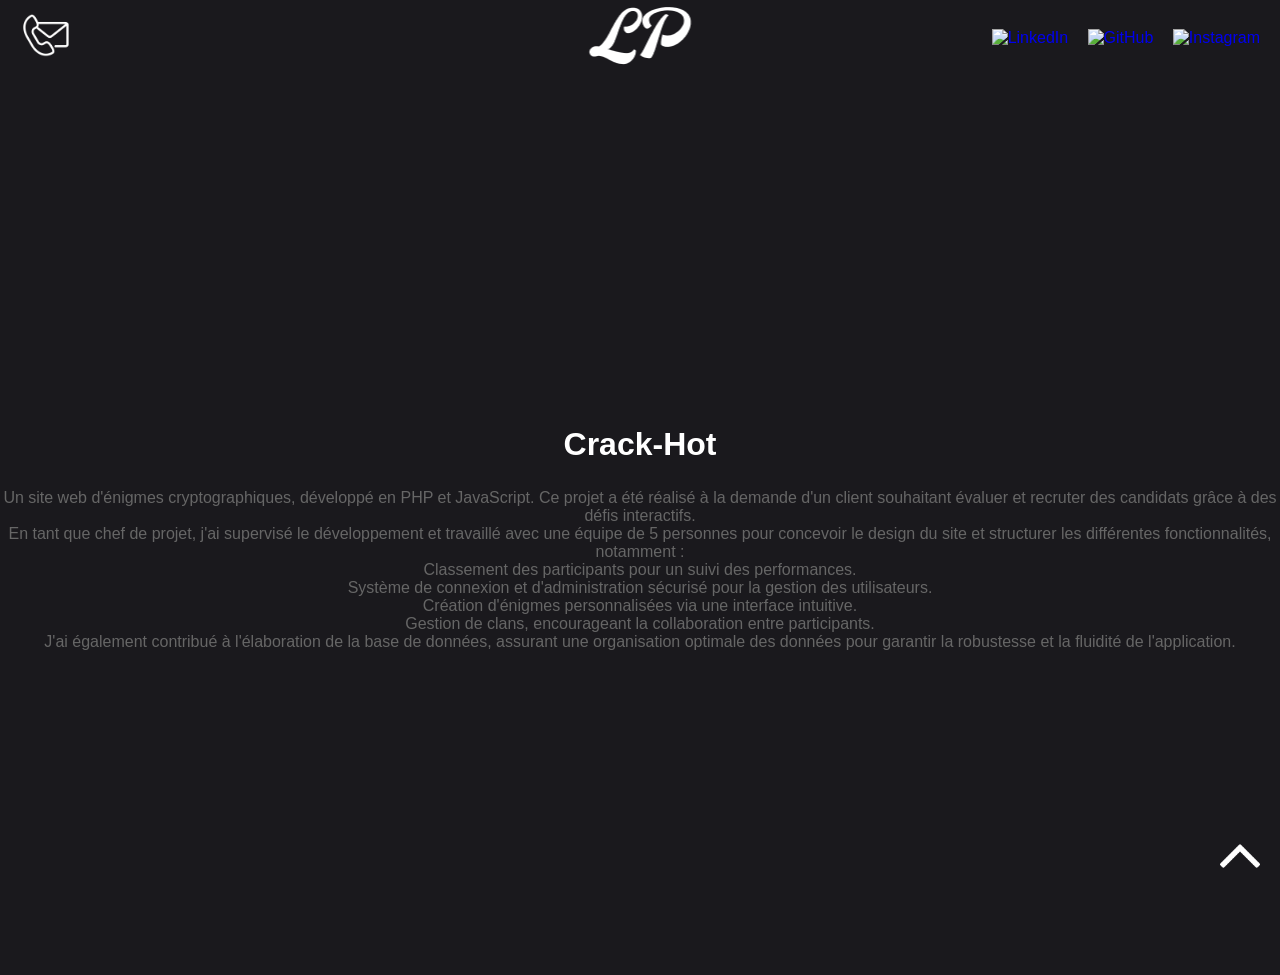
==== projet/projet1.html @ 4616f8ae "Push des pages pour les projets" ====
<!DOCTYPE html>
<html lang="fr">
<head>
    <meta charset="UTF-8">
    <meta name="viewport" content="width=device-width, initial-scale=1.0">
    <title>Portfolio Enzo Leprince</title>
    <link rel="stylesheet" href="../style.css">
    <link rel="icon" href="../public/img/LP.png" sizes="16x16">
</head>
<body>
    <header>
        <nav>
            
            <a href="#contact" target="_blank" title="Contact" class="contact-link">
                <img src="../public/img/courriel-de-contact.png" alt="Contact">
            </a>
            
            <div class="logo">
                <a href="../index.html" title="Accueil">
                    <img src="../public/img/LP.png" alt="Logo">
                </a>
            </div>
            <div class="social-links">
                <a href="https://www.linkedin.com/in/enzo-leprince-6a1721253/" target="_blank" title="LinkedIn">
                    <img src="https://cdn-icons-png.flaticon.com/512/174/174857.png" alt="LinkedIn">
                </a>
                <a href="https://github.com/enzopelo1" target="_blank" title="GitHub">
                    <img src="https://cdn-icons-png.flaticon.com/512/733/733553.png" alt="GitHub">
                </a>
                <a href="https://www.instagram.com/enzo.leprince" target="_blank" title="Instagram">
                    <img src="https://cdn-icons-png.flaticon.com/512/2111/2111463.png" alt="Instagram">
                </a>
            </div>
        </nav>
    </header>

    <a id="scroll-to-top" href="#">
        <img src="../public/img/fleche-vers-le-haut.png" alt="Scroll to top" class="fleche">
    </a>

    <main>

        <h2>Crack-Hot</h2>
        <p>Un site web d'énigmes cryptographiques, développé en PHP et JavaScript. Ce projet a été réalisé à la demande d'un client souhaitant évaluer et recruter des candidats grâce à des défis interactifs.</p> 

        <p>En tant que chef de projet, j'ai supervisé le développement et travaillé avec une équipe de 5 personnes pour concevoir le design du site et structurer les différentes fonctionnalités, notamment :</p>

        <p>Classement des participants pour un suivi des performances.</p>
        <p>Système de connexion et d'administration sécurisé pour la gestion des utilisateurs.</p>
        <p>Création d'énigmes personnalisées via une interface intuitive.</p>
        <p>Gestion de clans, encourageant la collaboration entre participants.</p>
        <p>J'ai également contribué à l'élaboration de la base de données, assurant une organisation optimale des données pour garantir la robustesse et la fluidité de l'application.</p>
    </main>
</body>
</html>
---- style.css ----
/* Reset de base */
body {
    font-family: Arial, sans-serif;
    background-size: cover;
    background-repeat: no-repeat;
    background-color: #1a191d; /* Couleur de fond par défaut */
    margin: 0;
    padding: 0;
    color: white;
}

.scrolled {
    background-color: #141414;
    background-image: none;
}

.glow {
    position: fixed;
    bottom: 0;
    left: 0;
    width: 100%;
    height: 150px; /* Hauteur augmentée pour un effet plus diffus */
    background: radial-gradient(ellipse at bottom, rgba(255, 255, 255, 0.2) 0%, rgba(255, 255, 255, 0) 80%);
    pointer-events: none; /* Ne bloque pas les interactions utilisateur */
    filter: blur(20px); /* Effet de flou pour estomper la lueur */
    opacity: 1; /* Opacité initiale */
    transition: opacity 0.3s ease;
}

.glow.hidden {
    opacity: 0; /* Masque la lueur lorsque vous scrollez */
}

h2 {
    font-size: 2rem;
    color: #fff;
}

body, h1, p, a, img {
    margin: 0;
    padding: 0;
    box-sizing: border-box;
}

/* Navigation */
header {
    color: #fff;
    padding: 10px 20px;
}

nav {
    display: flex;
    justify-content: space-between;
    align-items: center;
    position: relative;
}

.contact-link img{
    width: 10%;
    height: 10%;
    transition: transform 0.3s;
}

.social-links a {
    margin-left: 15px;
    text-decoration: none;
}

.social-links img {
    width: 24px;
    height: 24px;
    transition: transform 0.3s;
}

.social-links img:hover {
    transform: scale(1.2);
}

.logo {
    position: absolute;
    left: 50%;
    transform: translateX(-50%);
}


/* Main */
main {
    display: flex;
    flex-direction: column;
    justify-content: center;
    align-items: center;
    height: 100vh;
    text-align: center;
}
h1 {
    margin-bottom: 10px;
    font-size: 3rem;
    color: #fff;
}

p {
    font-size: 1rem;
    color: #666;
}

.violet {
    color: #8a2be2;
}

.scroll-down {
    display: block;
    margin: 20px auto;
    width: 50px;
    height: 50px;
    cursor: pointer;
    text-align: center;
}

.scroll-down img {
    width: 100%;
    height: auto;
    color : white;
}





/* Section projets */

#more {
    margin-top: 20%; /* Ajouter un padding supérieur */
    margin-bottom: 20%; /* Ajouter un padding inférieur */
    position: relative; /* Assurer un positionnement relatif */
}

section {
    display: flex;
    flex-direction: column;
    justify-content: center;
    align-items: center;
    height: 100vh;
}
.projects-grid {
    display: grid;
    grid-template-columns: repeat(3, 1fr);
    gap: 20px;
    padding-left: 100px;
    padding-right: 100px;
    margin-top: 20px;
}

.project-card {
    background-color: #201f23;
    border-radius: 5px;
    overflow: hidden;
    text-align: left;
    text-decoration: none;
    display: flex;
    flex-direction: column;
    transition: transform 0.3s ease; /* Ajout de la transition */
    min-height: 350px; /* Définir une hauteur minimale */

}

.project-card:hover {
    transform: scale(1.05); /* Agrandissement de la carte au survol */
}

.project-card img {
    width: 100%;
    height: auto;
    object-fit: cover;
    border-top-left-radius: 5px;
    border-top-right-radius: 5px;
}

.project-info {
    padding: 20px;
    display: flex;
    flex-direction: column;
    justify-content: space-between;
    flex-grow: 1;
}

.learn-more {
    align-self: flex-end;
    margin-top: auto;
    padding: 10px 0 10px 10px;
    color: white;
    text-decoration: none;
    border-radius: 5px;
    transition: transform 0.3s ease;
}

.learn-more:hover {
    text-decoration: underline;
}

.project-info h3 {
    margin-bottom: 5px;
    font-size: 1.2rem;
    color: #fff;
}

.project-info p {
    font-size: 1rem;
    color: #aaa;
}

.project-card.wide {
    grid-column: span 2; /* Largeur doublée pour certains projets */
}


/* Scroll top button */
#scroll-to-top {
    position: fixed;
    bottom: 20px;
    right: 20px;
    z-index: 1000;
}

#scroll-to-top .fleche {
    width: 40px;
    height: 40px;
    cursor: pointer;
}





/* Footer */
footer {
    background-color: #000;
    color: #fff;
    display: flex;
    justify-content: space-between;
    align-items: center;
    padding: 100px;
    font-size: 0.9rem;
}

.footer-left {
    max-width: 50%;

}

.footer-left p {
    color: #d1d1d1;
    font-size: 20px;
}

.footer-left .titre-footer {
    position: relative; /* Nécessaire pour le positionnement absolu du pseudo-élément */
    color: #fff;
    font-size: 1.9rem;
    display: inline-block; /* Nécessaire pour le positionnement précis */
    background-color: transparent; /* S'assure que le fond du texte ne masque pas la ligne */
    z-index: 1; /* Gère les couches visuelles */
    margin-bottom: 10px;
}

.titre-footer::after {
    content: ""; /* Crée la ligne de soulignement */
    position: absolute;
    bottom: 5px; /* Décale sous le texte */
    left: 5px; /* Décale légèrement vers la droite */
    width: 100%; /* Largeur du soulignement */
    height: 10px; /* Épaisseur */
    background-color: #8a2be2; /* Couleur violette */
    z-index: -1; /* Place la ligne sous le texte, mais au-dessus du fond */
}




.footer-right {
    text-align: right;
}

.footer-right a {
    color: #fff;
    text-decoration: none;
    margin-left: 10px;
    font-size: 1.2rem;
    position: relative;
    z-index: 1; /* Place le texte au-dessus par défaut */
    transition: color 0.3s ease;
}


.footer-right a::after {
    content: ""; /* Crée l'effet de soulignement */
    position: absolute;
    bottom: -1px; /* Position en dessous du texte */
    left: 5px; /* Décale légèrement le soulignement */
    width: 0%; /* Initialement invisible */
    height: 8px; /* Épaisseur de la ligne */
    background-color: #8a2be2; /* Couleur violette */
    z-index: -1; /* Place la ligne derrière le texte */
    transition: width 0.3s ease; /* Animation fluide lors du survol */
}

.footer-right a:hover::after {
    width: 100%; /* Étend la ligne sur toute la largeur lors du survol */
}
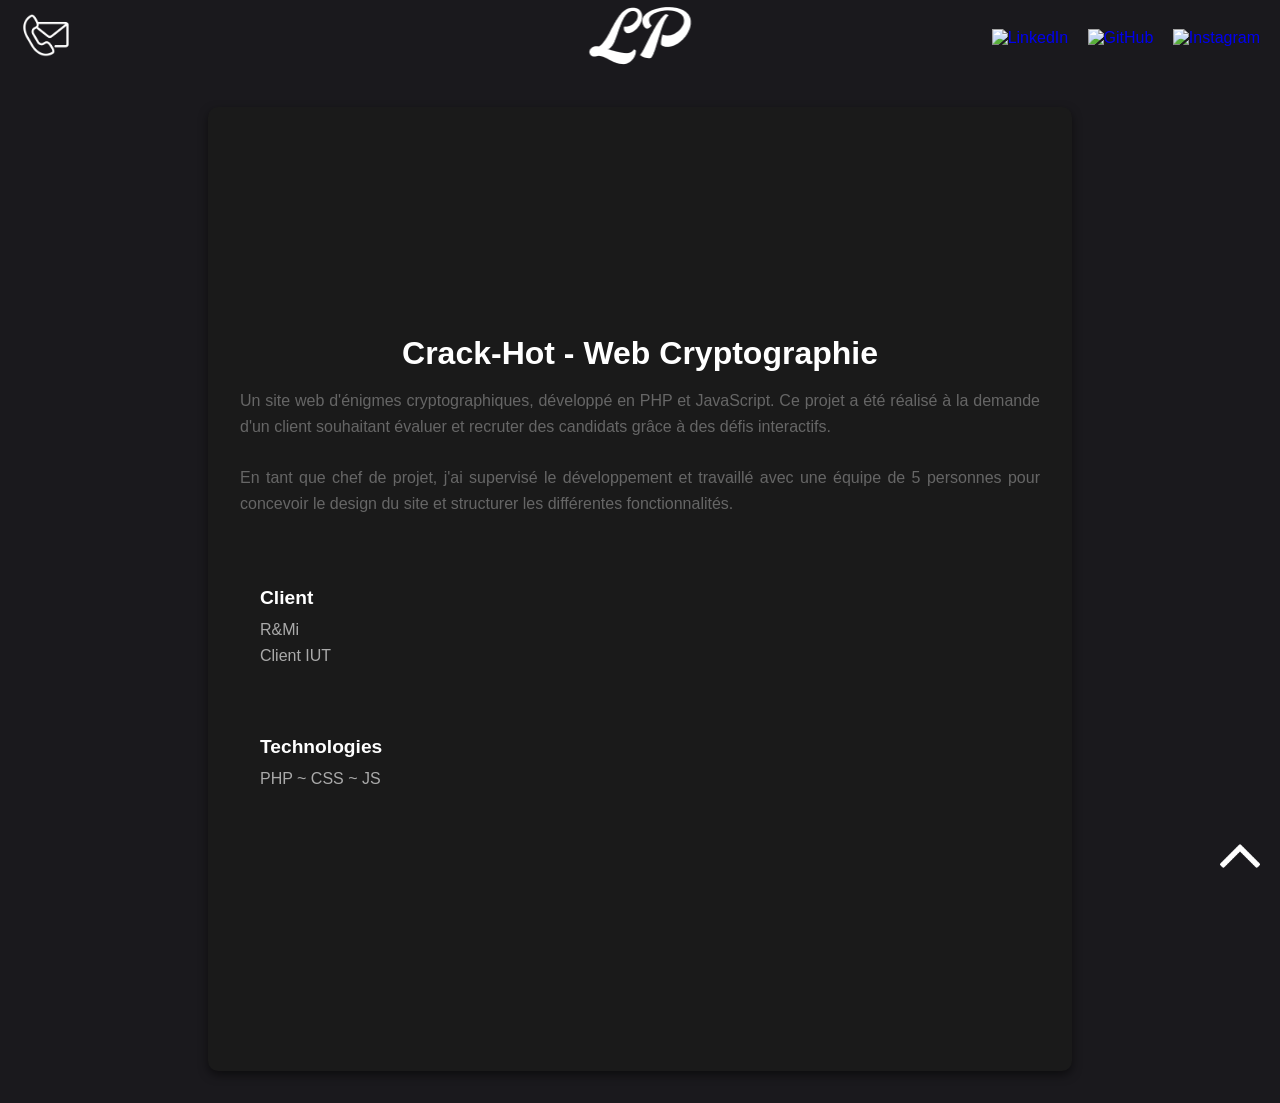
==== commit 61d1c3c2: "Ajout du titre et de la description" ====
--- a/projet/projet1.html
+++ b/projet/projet1.html
@@ -38,18 +38,29 @@
         <img src="../public/img/fleche-vers-le-haut.png" alt="Scroll to top" class="fleche">
     </a>
 
-    <main>
-
-        <h2>Crack-Hot</h2>
-        <p>Un site web d'énigmes cryptographiques, développé en PHP et JavaScript. Ce projet a été réalisé à la demande d'un client souhaitant évaluer et recruter des candidats grâce à des défis interactifs.</p> 
-
-        <p>En tant que chef de projet, j'ai supervisé le développement et travaillé avec une équipe de 5 personnes pour concevoir le design du site et structurer les différentes fonctionnalités, notamment :</p>
-
-        <p>Classement des participants pour un suivi des performances.</p>
-        <p>Système de connexion et d'administration sécurisé pour la gestion des utilisateurs.</p>
-        <p>Création d'énigmes personnalisées via une interface intuitive.</p>
-        <p>Gestion de clans, encourageant la collaboration entre participants.</p>
-        <p>J'ai également contribué à l'élaboration de la base de données, assurant une organisation optimale des données pour garantir la robustesse et la fluidité de l'application.</p>
-    </main>
+    <section class="project-section">
+        <div class="project-header">
+            <h1>Crack-Hot - Web Cryptographie</h1>
+        </div>
+        <div class="project-content">
+            <p>
+                Un site web d'énigmes cryptographiques, développé en PHP et JavaScript. Ce projet a été réalisé à la demande d'un client souhaitant évaluer et recruter des candidats grâce à des défis interactifs.
+                <br><br>
+                En tant que chef de projet, j'ai supervisé le développement et travaillé avec une équipe de 5 personnes pour concevoir le design du site et structurer les différentes fonctionnalités.
+            </p>
+            <div class="project-info">
+                <div>
+                    <h3>Client</h3>
+                    <p>R&Mi<br>Client IUT</p>
+                </div>
+                <div>
+                    <h3>Technologies</h3>
+                    <p>PHP ~ CSS ~ JS</p>
+                </div>
+            </div>
+        </div>
+    </section>
+    
+    
 </body>
 </html>
--- a/style.css
+++ b/style.css
@@ -307,3 +307,52 @@
     width: 100%; /* Étend la ligne sur toute la largeur lors du survol */
 }
 
+
+
+.project-section {
+    background-color: #1a1a1a;
+    color: #fff;
+    padding: 2rem;
+    margin: 2rem auto;
+    border-radius: 10px;
+    max-width: 800px;
+    box-shadow: 0 4px 10px rgba(0, 0, 0, 0.5);
+    font-family: 'Arial', sans-serif;
+}
+
+.project-header h1 {
+    font-size: 2rem;
+    font-weight: bold;
+    text-align: center;
+    margin-bottom: 1rem;
+}
+
+.project-content p {
+    font-size: 1rem;
+    line-height: 1.6;
+    margin-bottom: 2rem;
+    text-align: justify;
+}
+
+.project-info {
+    display: flex;
+    justify-content: space-between;
+    gap: 1rem;
+}
+
+.project-info h3 {
+    font-size: 1.2rem;
+    font-weight: bold;
+    margin-bottom: 0.5rem;
+}
+
+.project-info p {
+    font-size: 1rem;
+}
+
+@media (max-width: 768px) {
+    .project-info {
+        flex-direction: column;
+        gap: 1rem;
+    }
+}
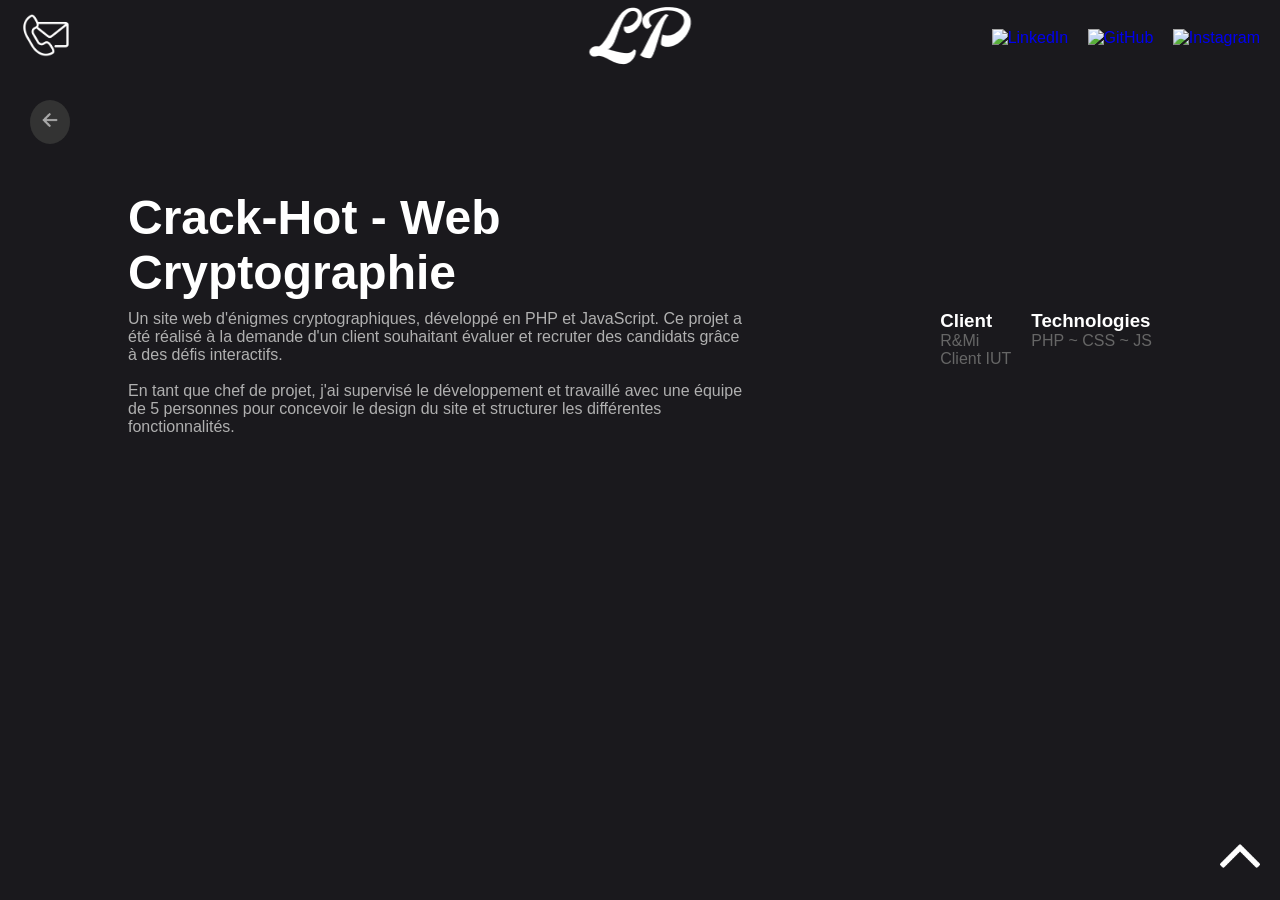
==== commit e1f40389: "Début de la descriptions de Crack-Hot" ====
--- a/projet/projet1.html
+++ b/projet/projet1.html
@@ -34,33 +34,33 @@
         </nav>
     </header>
 
+    <a href="javascript:history.back()" class="back-button" title="Retour">
+        <img src="../public/img/fleche-arriere.png" alt="Retour">
+    </a>
     <a id="scroll-to-top" href="#">
         <img src="../public/img/fleche-vers-le-haut.png" alt="Scroll to top" class="fleche">
     </a>
 
-    <section class="project-section">
-        <div class="project-header">
-            <h1>Crack-Hot - Web Cryptographie</h1>
-        </div>
-        <div class="project-content">
-            <p>
-                Un site web d'énigmes cryptographiques, développé en PHP et JavaScript. Ce projet a été réalisé à la demande d'un client souhaitant évaluer et recruter des candidats grâce à des défis interactifs.
-                <br><br>
-                En tant que chef de projet, j'ai supervisé le développement et travaillé avec une équipe de 5 personnes pour concevoir le design du site et structurer les différentes fonctionnalités.
-            </p>
-            <div class="project-info">
-                <div>
-                    <h3>Client</h3>
-                    <p>R&Mi<br>Client IUT</p>
-                </div>
-                <div>
-                    <h3>Technologies</h3>
-                    <p>PHP ~ CSS ~ JS</p>
-                </div>
+    <div class="project-header">
+        <h1>Crack-Hot - Web <br>Cryptographie</h1>
+    </div>
+    <div class="project-content">
+        <p class="project-description">
+            Un site web d'énigmes cryptographiques, développé en PHP et JavaScript. Ce projet a été réalisé à la demande d'un client souhaitant évaluer et recruter des candidats grâce à des défis interactifs.
+            <br><br>
+            En tant que chef de projet, j'ai supervisé le développement et travaillé avec une équipe de 5 personnes pour concevoir le design du site et structurer les différentes fonctionnalités.
+        </p>
+        <div class="project-information">
+            <div>
+                <h3>Client</h3>
+                <p>R&Mi<br>Client IUT</p>
+            </div>
+            <div>
+                <h3>Technologies</h3>
+                <p>PHP ~ CSS ~ JS</p>
             </div>
         </div>
-    </section>
-    
+    </div>
     
 </body>
 </html>
--- a/style.css
+++ b/style.css
@@ -309,50 +309,91 @@
 
 
 
-.project-section {
-    background-color: #1a1a1a;
-    color: #fff;
-    padding: 2rem;
-    margin: 2rem auto;
-    border-radius: 10px;
-    max-width: 800px;
-    box-shadow: 0 4px 10px rgba(0, 0, 0, 0.5);
-    font-family: 'Arial', sans-serif;
+.back-button {
+    position: fixed;
+    top: 100px;
+    left: 30px;
+    background-color: #333;
+    border-radius: 50%;
+    padding: 10px;
+    z-index: 1000;
+    transition: transform 0.3s ease;
+}
+
+.back-button img {
+    width: 20px;
+    height: 20px;
+}
+
+.back-button:hover {
+    transform: scale(1.1);
 }
 
 .project-header h1 {
-    font-size: 2rem;
-    font-weight: bold;
-    text-align: center;
-    margin-bottom: 1rem;
-}
-
-.project-content p {
-    font-size: 1rem;
-    line-height: 1.6;
-    margin-bottom: 2rem;
-    text-align: justify;
-}
-
-.project-info {
-    display: flex;
-    justify-content: space-between;
-    gap: 1rem;
-}
-
-.project-info h3 {
-    font-size: 1.2rem;
-    font-weight: bold;
-    margin-bottom: 0.5rem;
-}
-
-.project-info p {
-    font-size: 1rem;
+    padding: 0;
+    
+}
+
+.project-header  {
+    width: 30%;
+    margin-left :10%;
+    margin-top: 9%;
+
+
+}
+
+.project-content {
+    display: flex;
+    justify-content: space-between;
+    align-items: flex-start;
+    margin-left: 10%;
+    margin-right: 10%;
+}
+
+.project-description {
+    width: 60%;
+}
+
+.project-content {
+    display: flex;
+    justify-content: space-between;
+    align-items: flex-start;
+    margin-left: 10%;
+    margin-right: 10%;
+}
+
+.project-description {
+    width: 60%;
+    color : rgb(176, 176, 176);
+}
+
+.project-information {
+    display: flex;
+    justify-content: flex-end;
+    gap: 20px; /* Espace entre les deux sections */
+    width: 40%;
+}
+
+.project-information h3 {
+    margin: 0;
+}
+
+.project-information div {
+    text-align: left;
 }
 
 @media (max-width: 768px) {
-    .project-info {
+    .project-content {
+        flex-direction: column;
+    }
+
+    .project-information {
         flex-direction: column;
         gap: 1rem;
+        width: 100%;
     }
-}
+
+    .project-description {
+        width: 100%;
+    }
+}
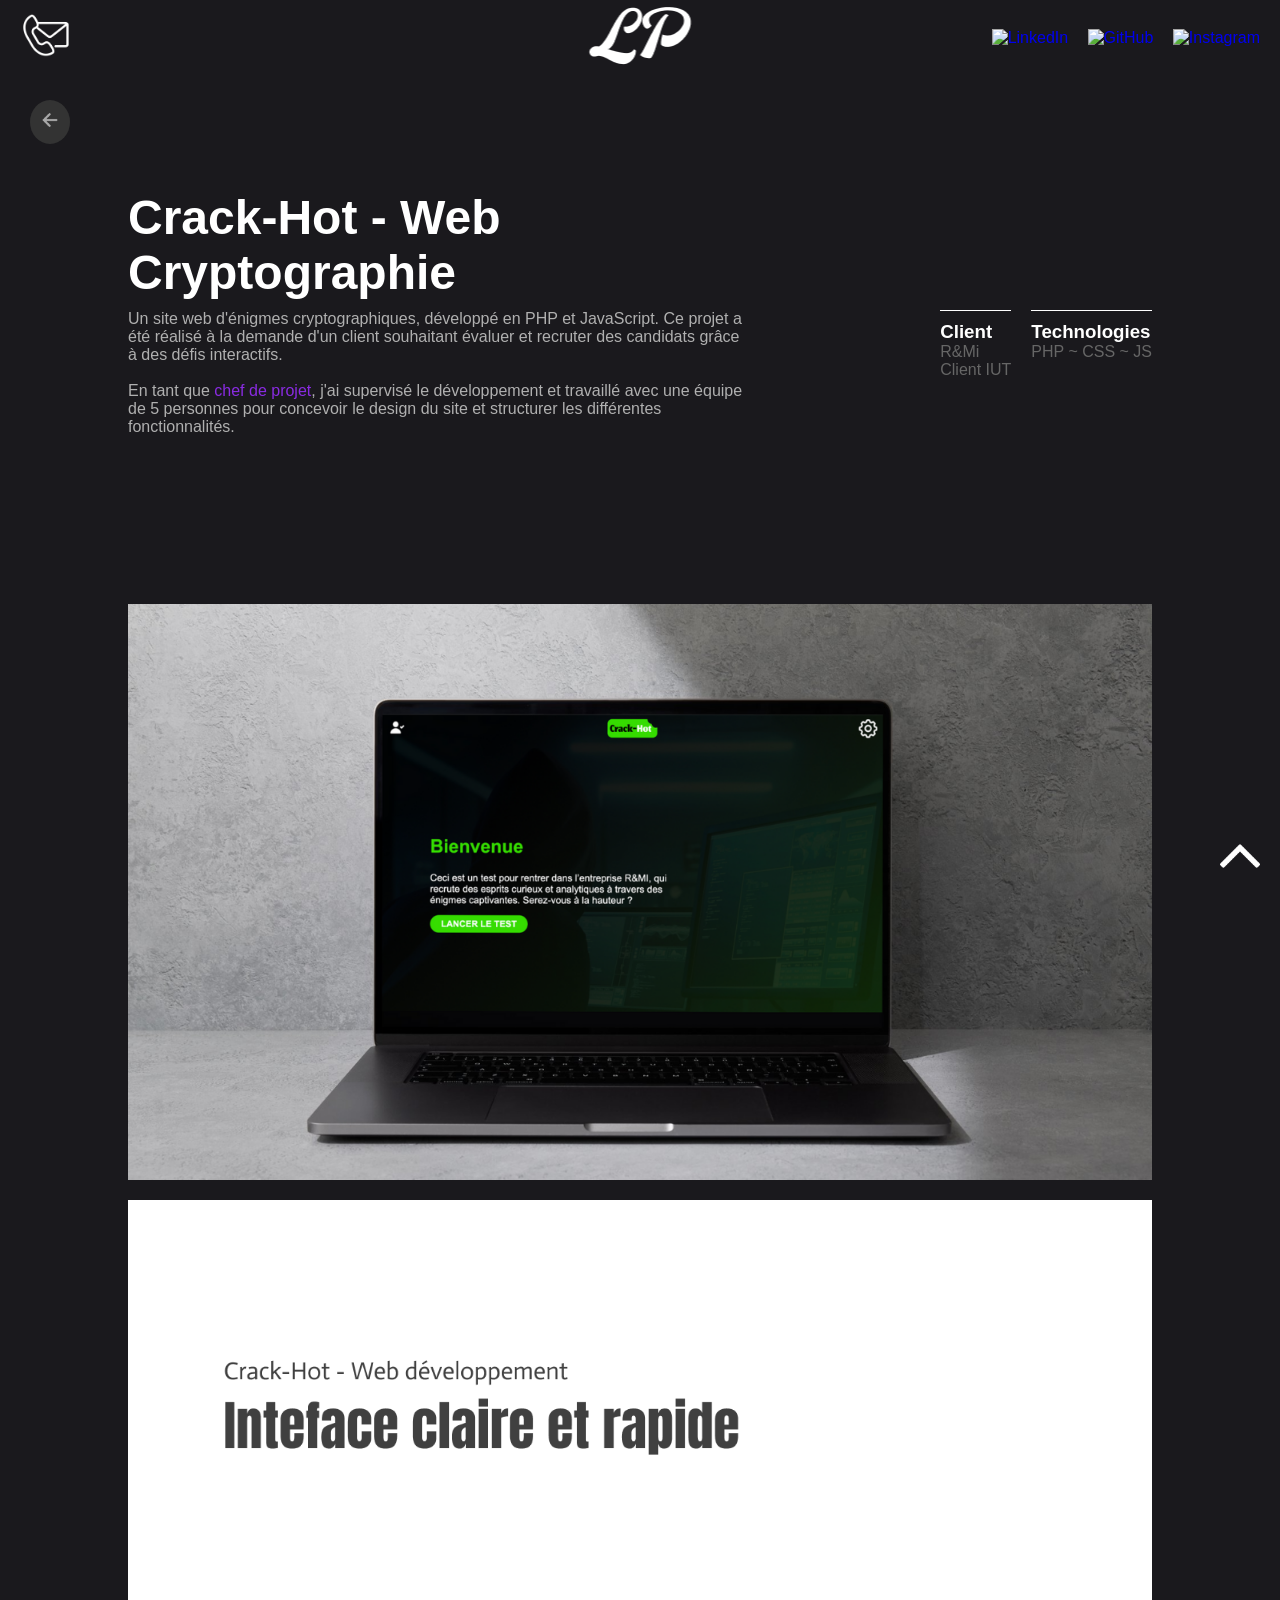
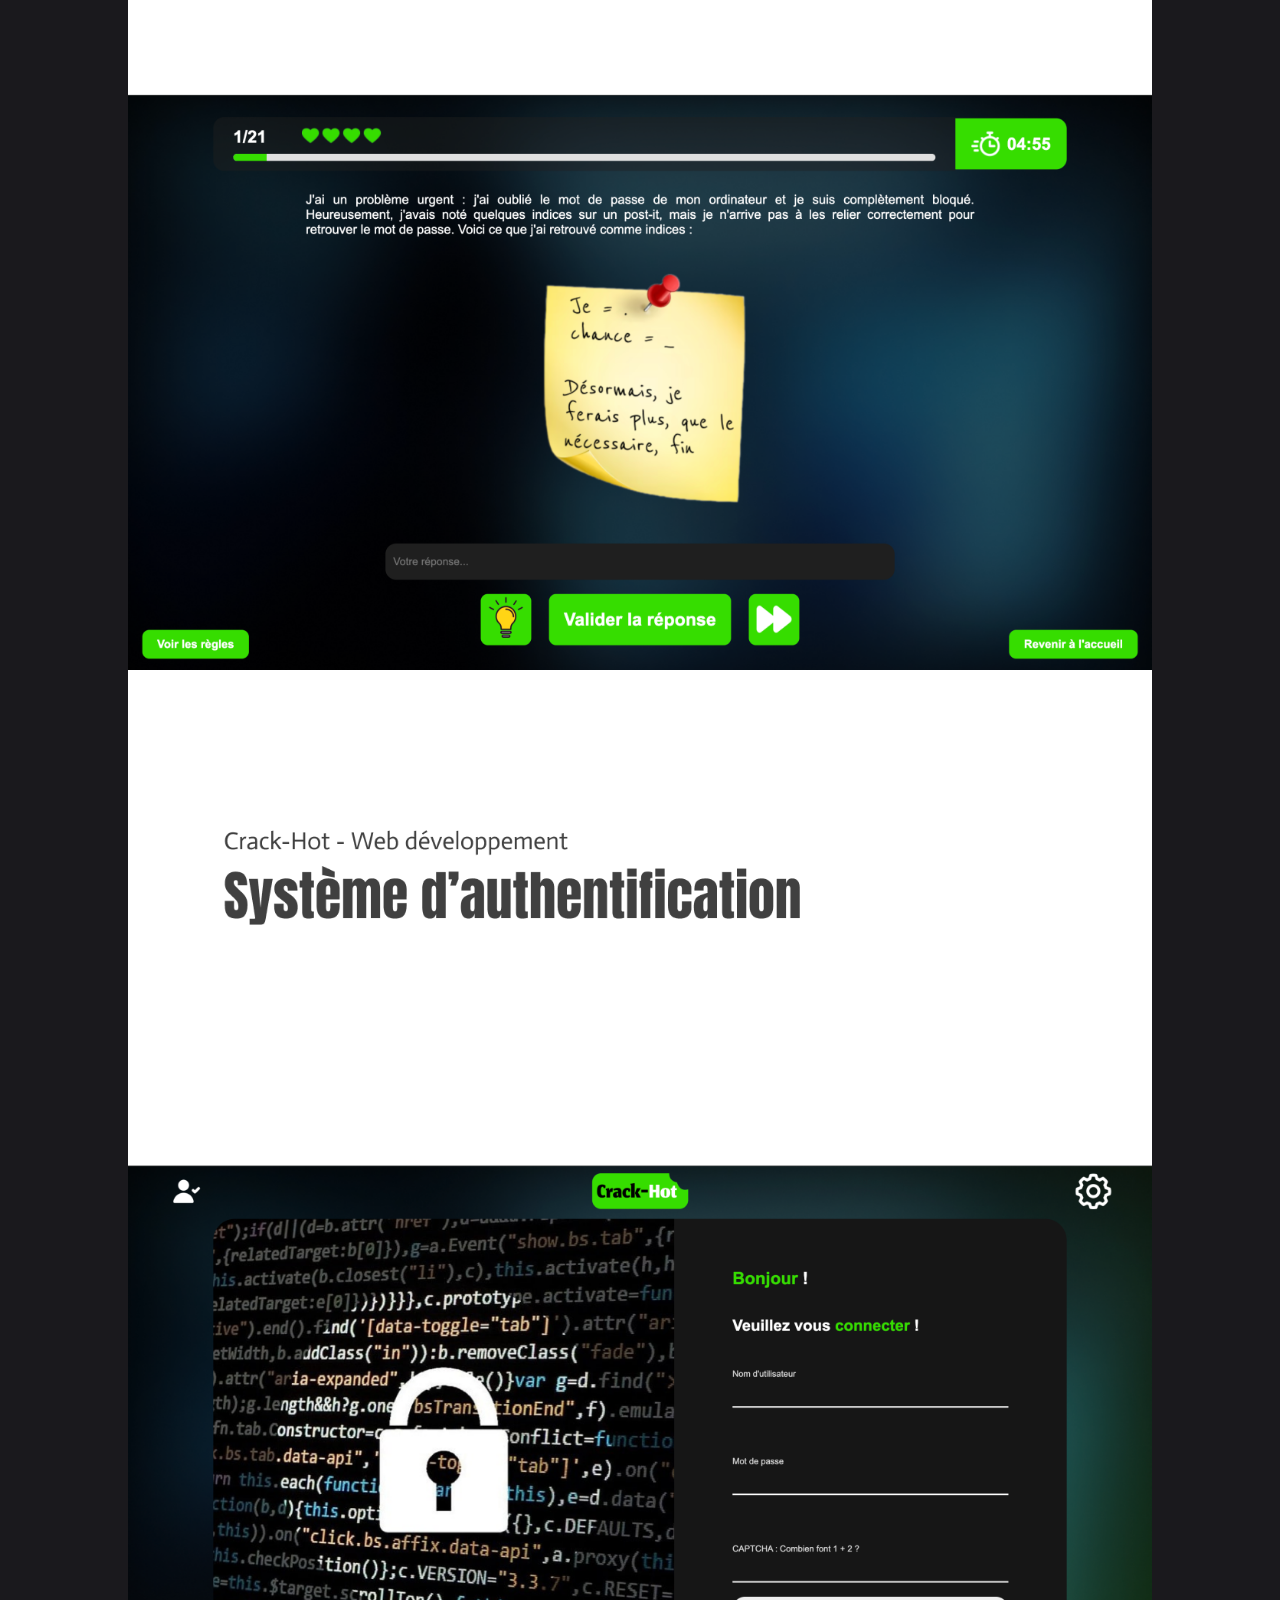
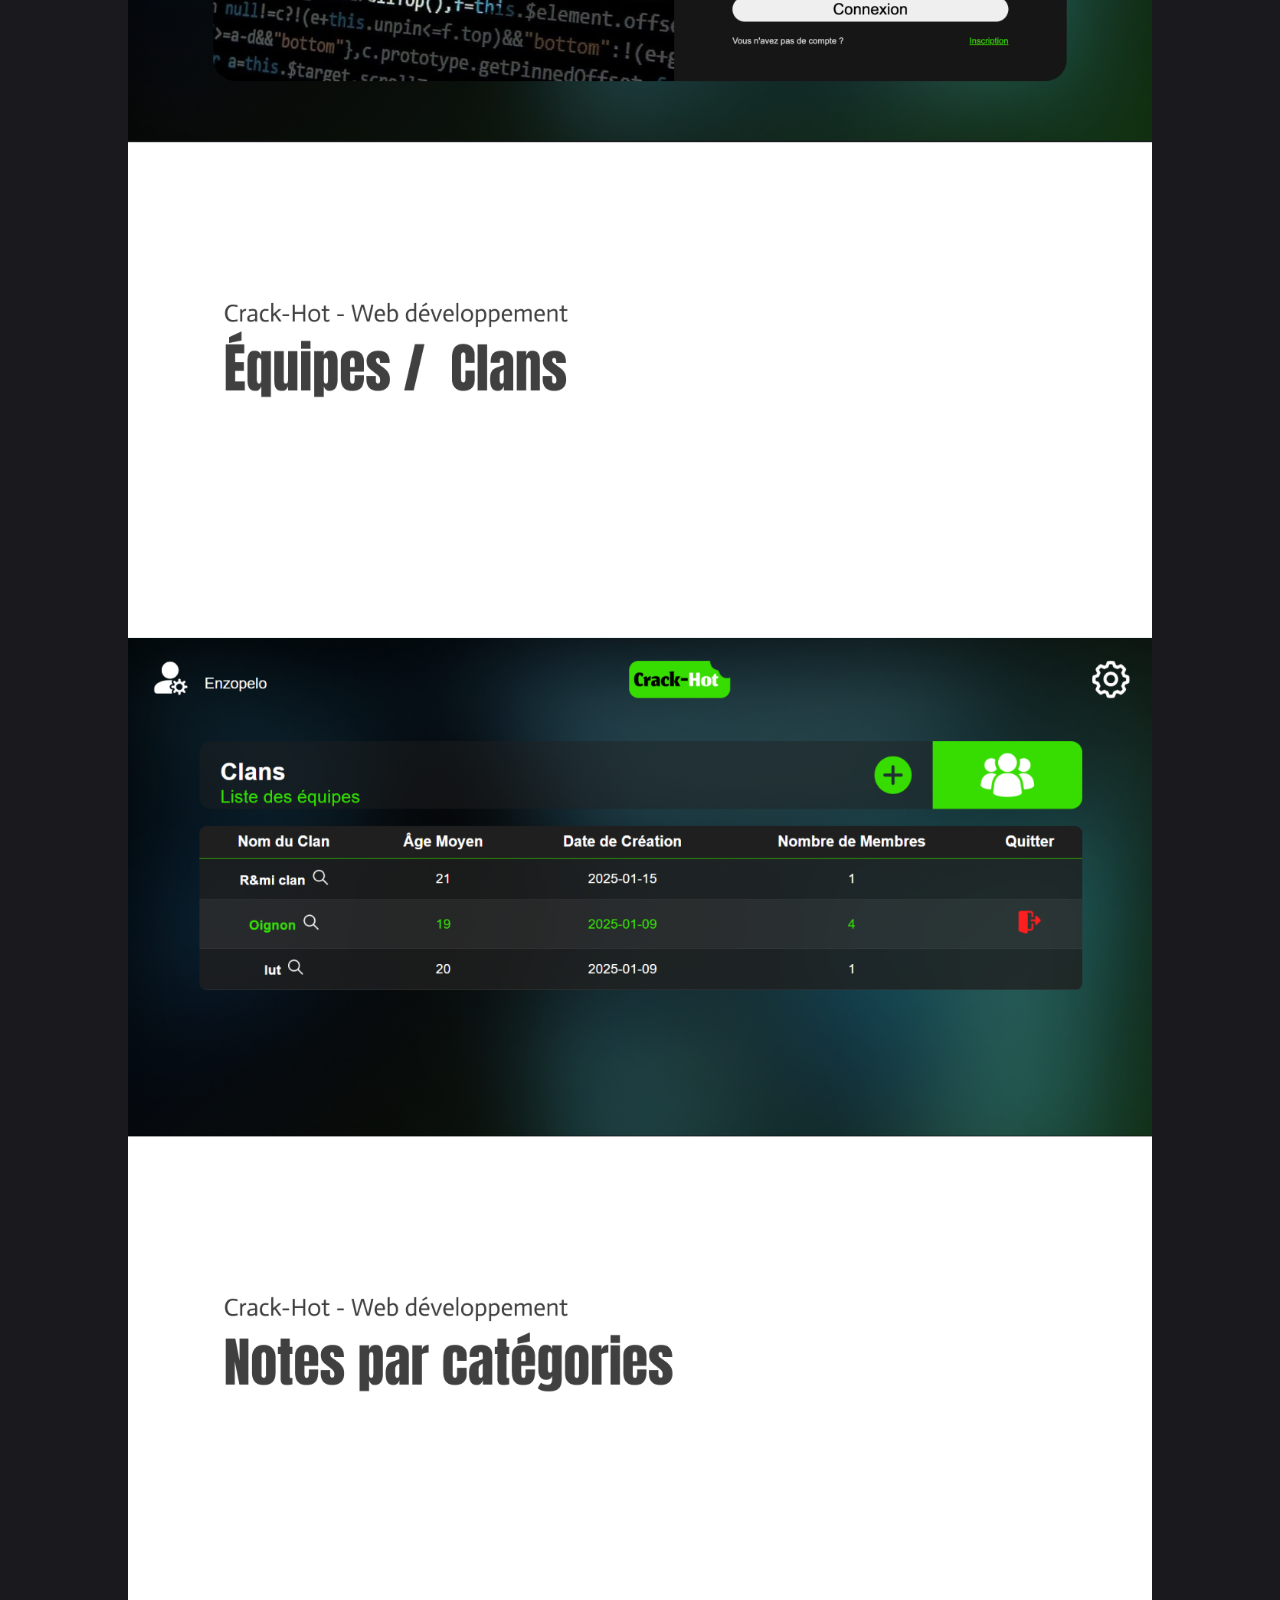
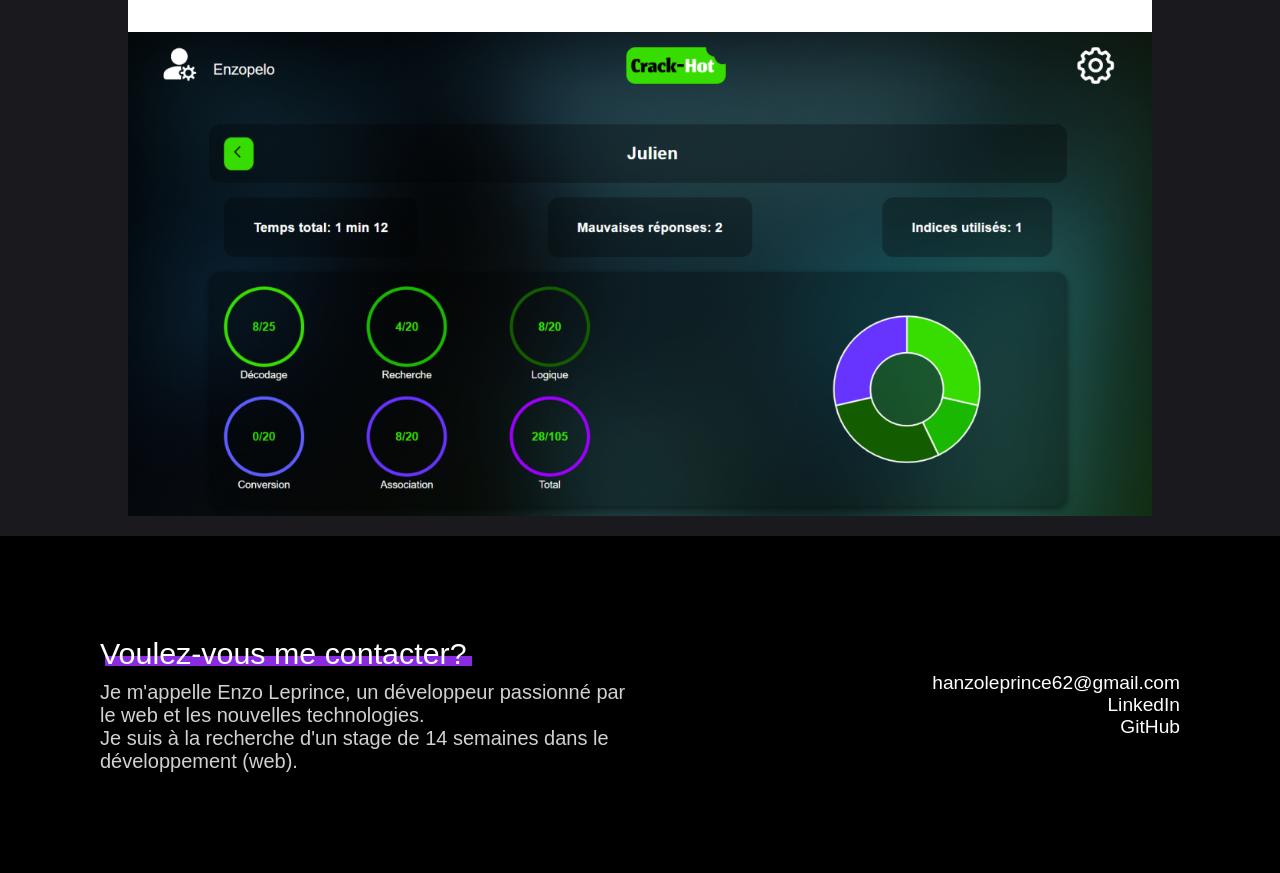
==== commit e6eea7bb: "Ajout de l'image longue" ====
--- a/projet/projet1.html
+++ b/projet/projet1.html
@@ -48,7 +48,7 @@
         <p class="project-description">
             Un site web d'énigmes cryptographiques, développé en PHP et JavaScript. Ce projet a été réalisé à la demande d'un client souhaitant évaluer et recruter des candidats grâce à des défis interactifs.
             <br><br>
-            En tant que chef de projet, j'ai supervisé le développement et travaillé avec une équipe de 5 personnes pour concevoir le design du site et structurer les différentes fonctionnalités.
+            En tant que <span style="color: #8a2be2;">chef de projet</span>, j'ai supervisé le développement et travaillé avec une équipe de 5 personnes pour concevoir le design du site et structurer les différentes fonctionnalités.
         </p>
         <div class="project-information">
             <div>
@@ -62,5 +62,21 @@
         </div>
     </div>
     
+    <img src="../public/img/projet/Crack-Hot.png" alt="Crack-Hot Enzo Leprince" class="project-image">
+    <img src="../public/img/projet/image_crack_hot.png" alt="Crack-Hot Enzo Leprince" class="project-image">
+
+    <footer id="contact">
+        <div class="footer-left">
+            <p class="titre-footer">Voulez-vous me contacter?</p>
+            <p>Je m'appelle Enzo Leprince, un développeur passionné par le web et les nouvelles technologies. <br>Je suis à la recherche d'un stage de 14 semaines dans le développement (web).</p>
+        </div>
+        <div class="footer-right">
+            <p>
+                <a href="mailto:hanzoleprince62@gmail.com">hanzoleprince62@gmail.com</a><br>
+                <a href="https://www.linkedin.com/in/enzo-leprince-6a1721253/" target="_blank">LinkedIn</a><br>
+                <a href="https://github.com/enzopelo1" target="_blank">GitHub</a>
+            </p>
+        </div>
+    </footer>
 </body>
 </html>
--- a/style.css
+++ b/style.css
@@ -372,16 +372,28 @@
     justify-content: flex-end;
     gap: 20px; /* Espace entre les deux sections */
     width: 40%;
+    margin-bottom: 20%;
 }
 
 .project-information h3 {
     margin: 0;
-}
-
+    padding-top: 10px; /* Espace entre le trait et le texte */
+    border-top: 1px solid white; /* Trait blanc au-dessus */
+    transition: border-top-color 0.3s ease; /* Transition pour l'effet de survol */
+}
+
+.project-information div:hover h3 {
+    border-top-color: #8a2be2; /* Couleur du trait en violet au survol */
+}
 .project-information div {
     text-align: left;
 }
 
+.project-image {
+    display: block;
+    width: 80%; /* 100% - 2 * 10% de marge */
+    margin: 20px auto; /* Centrer l'image horizontalement et ajouter une marge verticale */
+}
 @media (max-width: 768px) {
     .project-content {
         flex-direction: column;
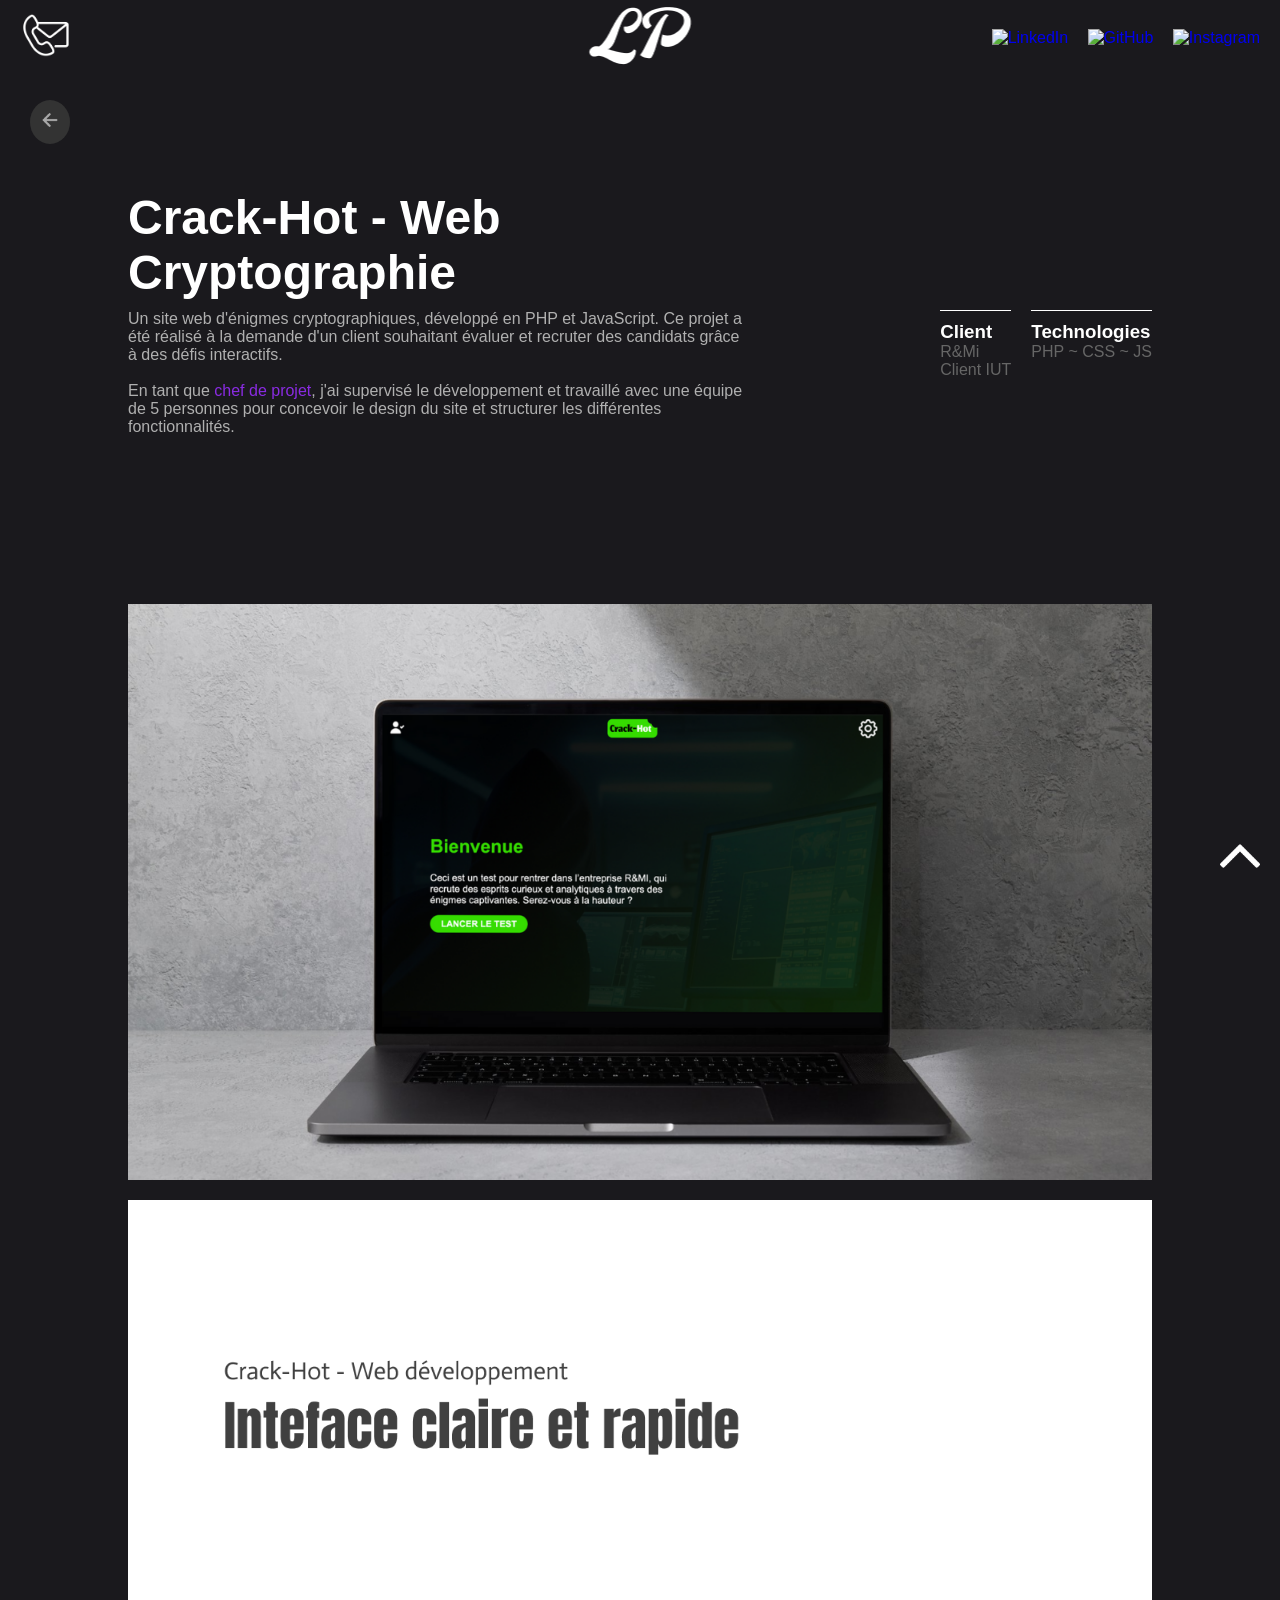
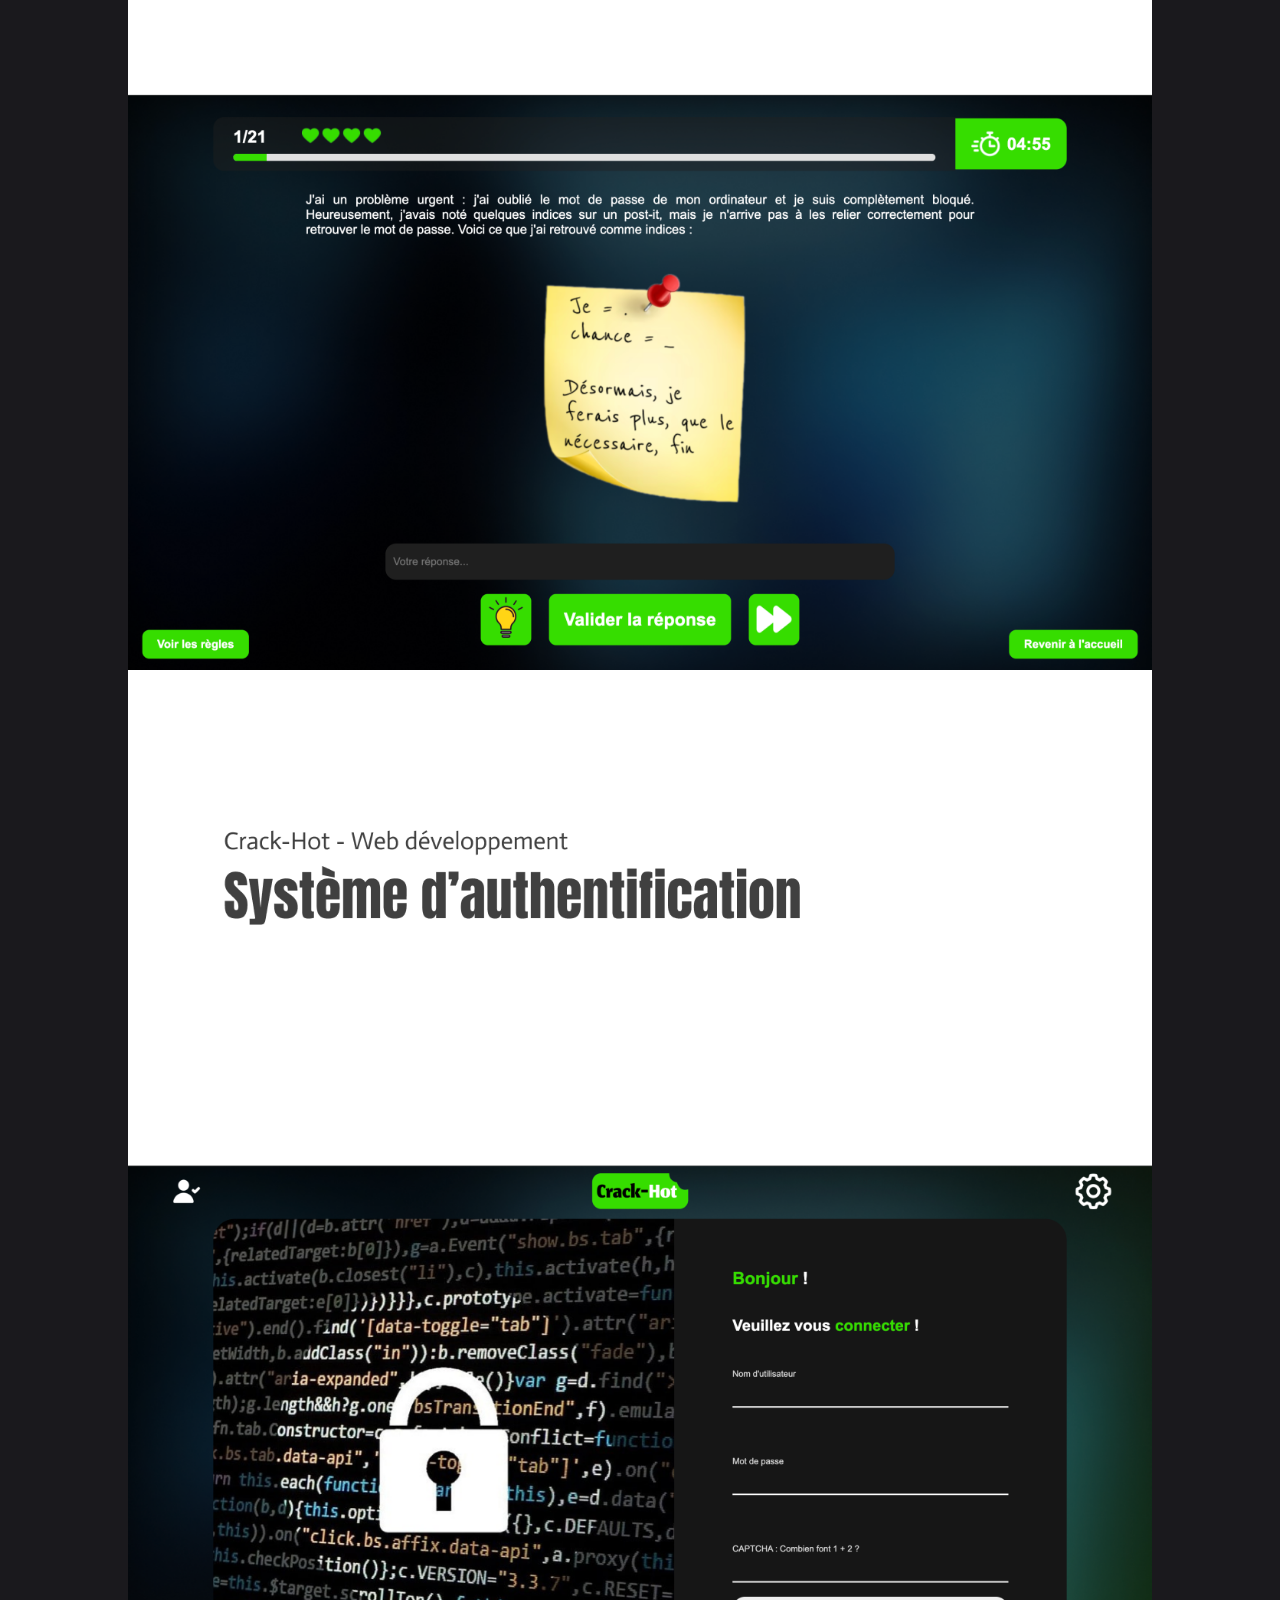
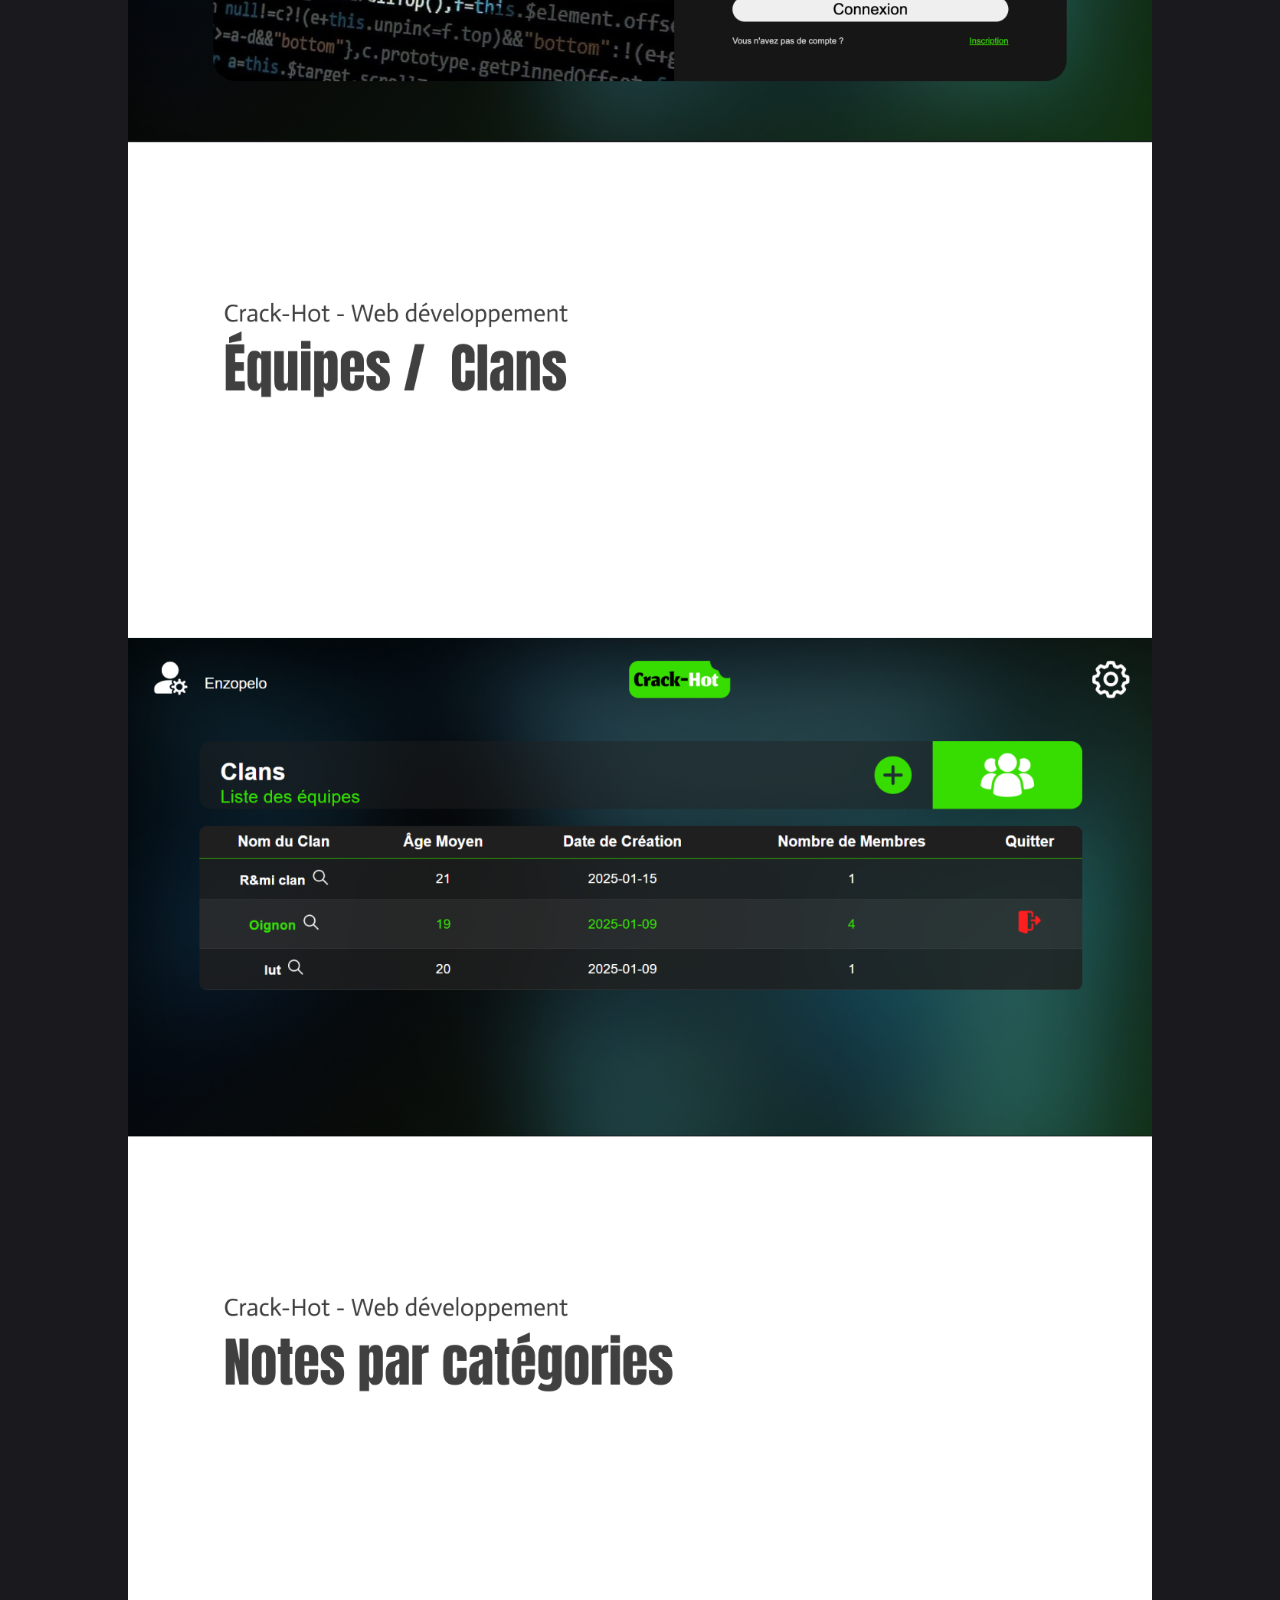
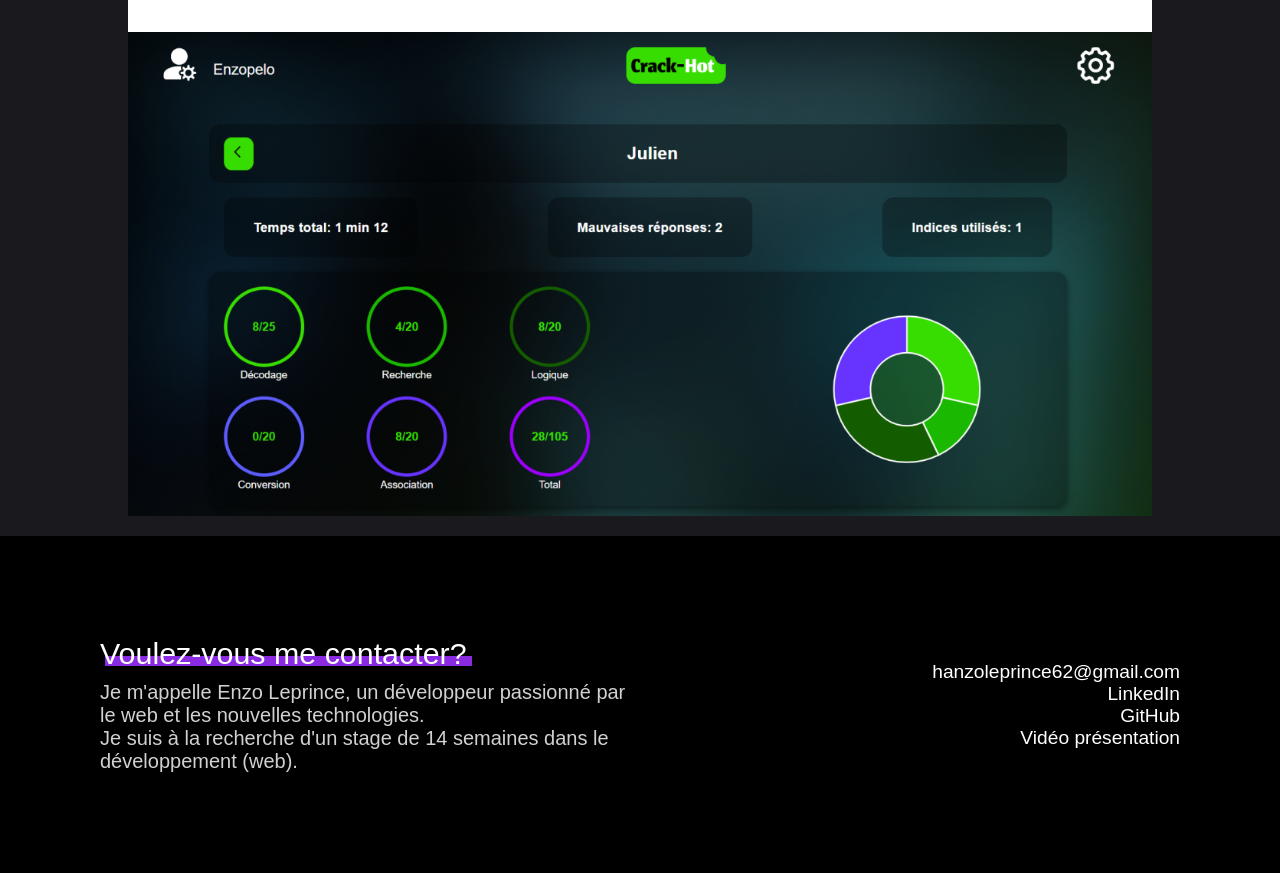
==== commit 696f55b4: "Couleur sur certains mots" ====
--- a/projet/projet1.html
+++ b/projet/projet1.html
@@ -7,11 +7,12 @@
     <link rel="stylesheet" href="../style.css">
     <link rel="icon" href="../public/img/LP.png" sizes="16x16">
 </head>
+
 <body>
     <header>
         <nav>
             
-            <a href="#contact" target="_blank" title="Contact" class="contact-link">
+            <a href="#contact" title="Contact" class="contact-link">
                 <img src="../public/img/courriel-de-contact.png" alt="Contact">
             </a>
             
@@ -34,7 +35,7 @@
         </nav>
     </header>
 
-    <a href="javascript:history.back()" class="back-button" title="Retour">
+    <a href="../index.html" class="back-button" title="Retour">
         <img src="../public/img/fleche-arriere.png" alt="Retour">
     </a>
     <a id="scroll-to-top" href="#">
@@ -65,16 +66,60 @@
     <img src="../public/img/projet/Crack-Hot.png" alt="Crack-Hot Enzo Leprince" class="project-image">
     <img src="../public/img/projet/image_crack_hot.png" alt="Crack-Hot Enzo Leprince" class="project-image">
 
+    
+    <script>
+        const scrollDownButton = document.querySelector('.scroll-down');
+        if (scrollDownButton) {
+            scrollDownButton.addEventListener('click', function(e) {
+                e.preventDefault();
+                document.querySelector('#more').scrollIntoView({ behavior: 'smooth' });
+            });
+        }
+
+        const scrollToTopButton = document.querySelector('#scroll-to-top');
+        if (scrollToTopButton) {
+            scrollToTopButton.addEventListener('click', function(e) {
+                e.preventDefault();
+                window.scrollTo({
+                    top: 0,
+                    behavior: 'smooth'
+                });
+            });
+        }
+
+        const contactLink = document.querySelector('.contact-link');
+        if (contactLink) {
+            contactLink.addEventListener('click', function(e) {
+                e.preventDefault();
+                document.querySelector('.contact').scrollIntoView({
+                    behavior: 'smooth'
+                });
+            });
+        }
+
+        window.addEventListener('scroll', function() {
+            const glow = document.querySelector('.glow');
+            if (glow) {
+                if (window.scrollY > 0) {
+                    glow.classList.add('hidden');
+                } else {
+                    glow.classList.remove('hidden');
+                }
+            }
+        });
+    </script>
     <footer id="contact">
         <div class="footer-left">
             <p class="titre-footer">Voulez-vous me contacter?</p>
             <p>Je m'appelle Enzo Leprince, un développeur passionné par le web et les nouvelles technologies. <br>Je suis à la recherche d'un stage de 14 semaines dans le développement (web).</p>
         </div>
-        <div class="footer-right">
+        <div class="footer-right contact">
             <p>
                 <a href="mailto:hanzoleprince62@gmail.com">hanzoleprince62@gmail.com</a><br>
                 <a href="https://www.linkedin.com/in/enzo-leprince-6a1721253/" target="_blank">LinkedIn</a><br>
-                <a href="https://github.com/enzopelo1" target="_blank">GitHub</a>
+                <a href="https://github.com/enzopelo1" target="_blank">GitHub</a><br>
+                <a href="#" target="_blank">Vidéo présentation</a>
+
             </p>
         </div>
     </footer>
--- a/style.css
+++ b/style.css
@@ -122,7 +122,56 @@
     color : white;
 }
 
-
+/* Animation pour faire apparaître le texte du bas vers le haut */
+@keyframes slideUp {
+    from {
+        opacity: 0;
+        transform: translateY(20px);
+    }
+    to {
+        opacity: 1;
+        transform: translateY(0);
+    }
+}
+
+.animate-text {
+    opacity: 0;
+    animation: slideUp 1s ease-out forwards;
+}
+
+/* Ajoutez un délai pour chaque élément pour un effet de cascade */
+.animate-text:nth-child(1) {
+    animation-delay: 0.2s;
+}
+
+.animate-text:nth-child(2) {
+    animation-delay: 0.4s;
+}
+
+.animate-text:nth-child(3) {
+    animation-delay: 0.6s;
+}
+
+.animate-text:nth-child(4) {
+    animation-delay: 0.8s;
+}
+
+@keyframes slideUpSection {
+    from {
+        opacity: 0;
+        transform: translateY(50px);
+    }
+    to {
+        opacity: 1;
+        transform: translateY(0);
+    }
+}
+
+#more {
+    opacity: 0;
+    transform: translateY(50px);
+    transition: opacity 1s ease-out, transform 1s ease-out;
+}
 
 
 
@@ -225,6 +274,50 @@
     width: 40px;
     height: 40px;
     cursor: pointer;
+}
+
+/* Section carrousel */
+
+.carousel {
+    width: 100%;
+    overflow: hidden;
+    padding: 20px 0;
+    display: flex;
+    justify-content: center;
+    position: relative;
+}
+
+.carousel-wrapper {
+    display: flex;
+    overflow: hidden;
+    width: 100%;
+}
+
+.carousel-track {
+    display: flex;
+    gap: 30px;
+    width: max-content; /* Évite que les images s'ajustent à la largeur du parent */
+    animation: scroll 15s linear infinite;
+}
+
+.carousel-track img {
+    height: 100px;
+    width: auto;
+    transition: transform 0.3s, filter 0.3s;
+}
+
+.carousel-track img:hover {
+    transform: scale(1.1);
+    filter: grayscale(0%);
+}
+
+@keyframes scroll {
+    0% {
+        transform: translateX(0);
+    }
+    100% {
+        transform: translateX(-50%);
+    }
 }
 
 
